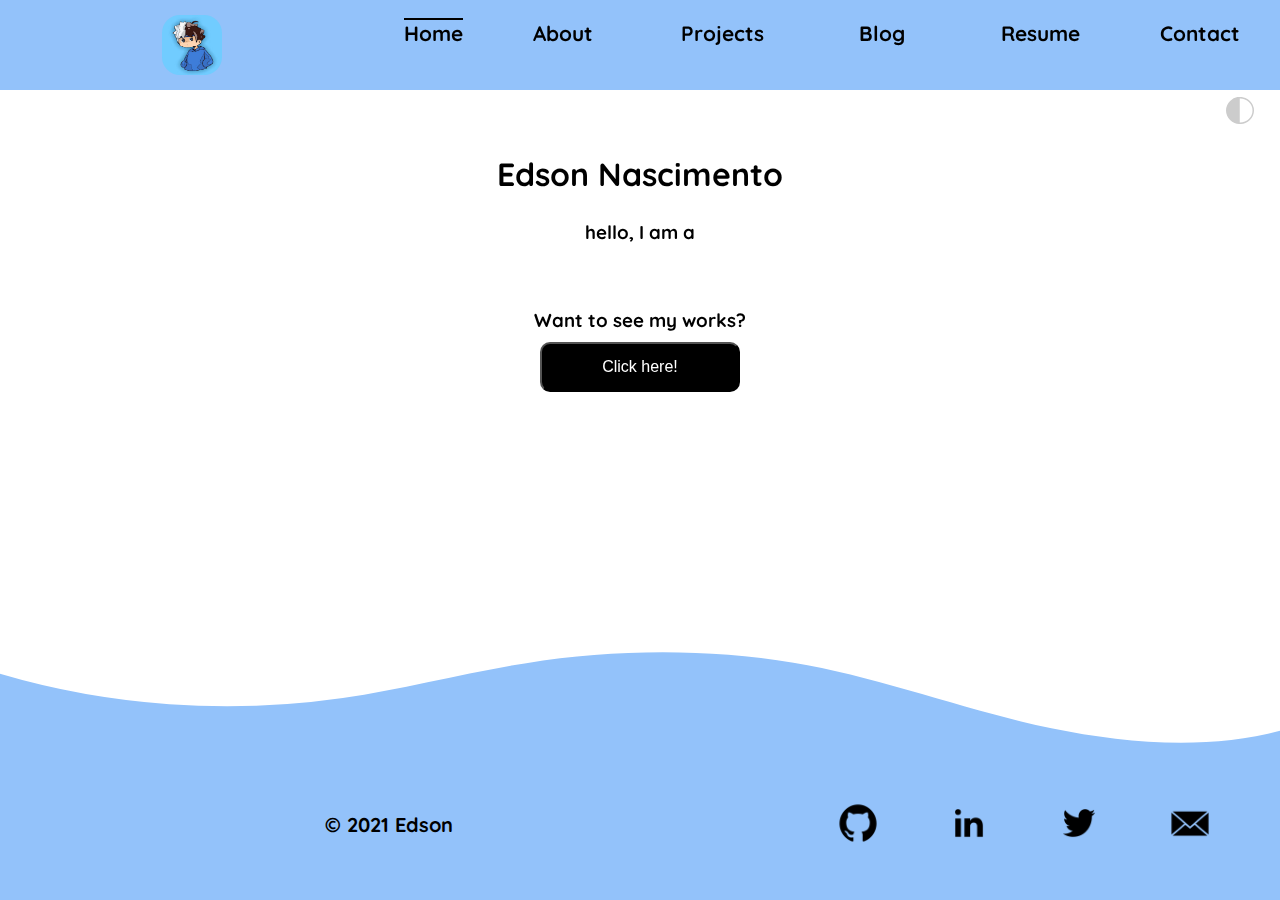
==== index.html @ 2642caf2 "small fix" ====
<!DOCTYPE html>
<html lang="en">
	<head>
		<meta charset="UTF-8" />
		<meta
			http-equiv="X-UA-Compatible"
			content="IE=edge"
		/>
		<meta
			name="viewport"
			content="width=device-width, initial-scale=1.0"
		/>
		<link
			rel="stylesheet"
			type="text/css"
			href="css/main.css"
		/>
		<link
			rel="preconnect"
			href="https://fonts.gstatic.com"
		/>
		<link
			href="https://fonts.googleapis.com/css2?family=Lato:wght@300&family=Quicksand&display=swap"
			rel="stylesheet"
		/>

		<title>Home</title>
	</head>
	<body>
		<!--Navbar / Sidebar -->
		<nav class="menu">
			<img
				src="./assets/cartoon.png"
				alt="profilePicture"
			/>
			<label id="open" for="toggle">&#9776;</label>
			<!--<label id="close" for="toggle">&#10006;</label>-->
			<input type="checkbox" id="toggle" />
			<div class="menu-items">
				<span class="current-page-link"
					><a href="./index.html">Home</a></span
				>
				<a href="./pages/about.html">About</a>
				<a href="./pages/projects.html">Projects</a>
				<a href="./pages/blog.html">Blog</a>
				<a href="./pages/resume.html">Resume</a>
				<a href="./pages/contact.html">Contact</a>
			</div>
		</nav>
		<heading>
			<h1>Edson Nascimento</h1>
			<h3>
				hello, I am a
				<span class="typed"></span>
			</h3>
		</heading>

		<!--Button - Go to projects -->
		<section>
			<h3>Want to see my works?</h3>
			<a href="./pages/projects.html"
				><button>Click here!</button></a
			>
		</section>

		<!--themes Settings / Dark or Light-->
		<div class="themes-container">
			<a href="#"
				><img
					class="themes"
					id="modes"
					src="./assets/modes.svg"
					alt="Theme Modes"
			/></a>
			<a href="#"
				><img
					id="sun"
					src="./assets/sun.svg"
					alt="Sun Mode"
			/></a>

			<a href="#"
				><img
					id="moon"
					src="./assets/moon.svg"
					alt="Moon Mode"
			/></a>
		</div>
		<div>
			<img
				id="waves"
				src="../assets/wavesNegative.svg"
				alt="waves"
				width="100%"
				height="100px"
			/>
		</div>

		<!--Footer-->
		<footer>
			<p class="footer">&copy; 2021 Edson</p>
			<!--Social network icons-->
			<div class="social-network-icons">
				<a href="https://github.com/Kryptic2020"
					><img
						class="social"
						src="./assets/github-icon.png"
						alt="github icon"
				/></a>

				<a
					href="https://www.linkedin.com/in/edson-nascimento-20438247/"
					><img
						class="social"
						src="./assets/linkedin-icon.png"
						alt="linkedin icon"
				/></a>
				<a href="https://twitter.com/kryptic_Edson"
					><img
						class="social"
						src="./assets/twitter-icon.png"
						alt="twitter icon"
				/></a>

				<a href="mailto:thi_suzuki@hotmail.com"
					><img
						class="social"
						src="./assets/email-icon.png"
						alt="email icon"
				/></a>
			</div>
		</footer>
		<script src="./js/typed.min.js"></script>
		<script src="./js/script.js"></script>
	</body>
</html>
---- css/main.css ----
/*navbar container */
nav {
  position: relative;
  width: 100%;
  height: 90px;
  z-index: 10;
  background-color: #93c2fa;
  /*background-image: linear-gradient(
		to bottom,
		#93c2fa,
		#93c2fa,
		#ffffff
	);*/
  display: -webkit-box;
  display: -ms-flexbox;
  display: flex;
  /*Profile picture*/
  /*Sandwich toggle */
}

nav img {
  margin: auto;
  width: 70px;
  height: 60px;
  border-radius: 30%;
  /*	border: 3px solid rgba(0, 0, 0, 0.3);*/
}

nav label {
  -webkit-box-sizing: border-box;
          box-sizing: border-box;
  float: right;
  margin: auto 0;
  width: 50px;
  font-size: 30px;
  line-height: 50px;
}

#toggle {
  display: none;
}

#toggle:checked + .menu-items {
  display: block;
}

#open {
  color: #000000;
}

.menu-items {
  background-image: -webkit-gradient(linear, right bottom, left top, from(#93c2fa), color-stop(#93c2fa), color-stop(#93c2fa), color-stop(#93c2fa), to(#ffffff));
  background-image: linear-gradient(to top left, #93c2fa, #93c2fa, #93c2fa, #93c2fa, #ffffff);
  position: relative;
  padding-top: 50px;
  width: 70%;
  height: 100vh;
  display: -webkit-box;
  display: -ms-flexbox;
  display: flex;
  -webkit-box-orient: vertical;
  -webkit-box-direction: normal;
      -ms-flex-direction: column;
          flex-direction: column;
  font-size: 1.5rem;
  display: none;
}

.menu-items a {
  display: block;
  color: #000000;
  text-align: center;
  padding: 20px;
  width: 100%;
  height: 60px;
  text-decoration: none;
  font-weight: bolder;
}

.menu-items a:hover {
  background-color: burlywood;
  border-radius: 10px;
  color: #000000;
  -webkit-transition: 0.3s;
  transition: 0.3s;
  -webkit-transform: translateY(-12px);
          transform: translateY(-12px);
  -webkit-transition-timing-function: ease-out;
          transition-timing-function: ease-out;
}

@media screen and (max-width: 850px) {
  .menu-items a {
    font-size: 1em;
  }
}

@media screen and (min-width: 768px) {
  nav {
    font-size: 18px;
  }
  nav label {
    display: none;
  }
  nav img {
    width: 60px;
  }
  .current-page-link {
    text-decoration: overline;
  }
  .current-page-link:hover {
    opacity: 0.2;
  }
  .menu-items {
    position: relative;
    display: block;
    background-image: none;
    padding-top: 0px;
    width: 83%;
    height: 100%;
    display: -webkit-box;
    display: -ms-flexbox;
    display: flex;
    -webkit-box-orient: horizontal;
    -webkit-box-direction: normal;
        -ms-flex-direction: row;
            flex-direction: row;
    -webkit-box-pack: space-evenly;
        -ms-flex-pack: space-evenly;
            justify-content: space-evenly;
    font-size: 1.3rem;
  }
  .menu-items a {
    position: relative;
    display: block;
    text-align: center;
    width: 100%;
    height: 100%;
    padding: auto;
    text-decoration: none;
    font-weight: bolder;
  }
  .menu-items a:hover {
    color: #000000;
    -webkit-transition: 0.3s;
    transition: 0.3s;
    -webkit-transform: translateY(12px);
            transform: translateY(12px);
    -webkit-transition-timing-function: ease-out;
            transition-timing-function: ease-out;
  }
}

@media screen and (min-width: 992px) {
  nav {
    font-size: 24px;
  }
  .menu-items {
    width: 70%;
    -webkit-box-pack: justify;
        -ms-flex-pack: justify;
            justify-content: space-between;
  }
}

body {
  background-color: #ffffff;
  font-family: 'Quicksand', sans-serif;
  text-align: center;
}

h1 {
  font-size: 32px;
}

.themes-container {
  position: absolute;
  height: 100px;
  width: 50px;
  right: 15px;
  top: 80px;
  display: -webkit-box;
  display: -ms-flexbox;
  display: flex;
  -webkit-box-orient: vertical;
  -webkit-box-direction: normal;
      -ms-flex-direction: column;
          flex-direction: column;
  -webkit-box-pack: space-evenly;
      -ms-flex-pack: space-evenly;
          justify-content: space-evenly;
}

#modes {
  opacity: 0.2;
}

#modes:hover {
  opacity: 1;
}

#moon {
  display: none;
  opacity: 0.5;
}

#moon:hover {
  opacity: 1;
}

#sun {
  display: none;
  opacity: 0.5;
}

#sun:hover {
  opacity: 1;
}

#waves {
  position: fixed;
  bottom: 149px;
  left: 0;
  z-index: -5;
}

h1 {
  text-align: center;
  position: relative;
  margin-top: 30%;
}

h3 {
  position: relative;
  margin-top: 10%;
}

section {
  position: relative;
  width: 100%;
  margin: 0 auto;
  margin-top: 30%;
  text-align: center;
}

button {
  background-color: #000000;
  height: 50px;
  width: 200px;
  color: #ffffff;
  font-size: 16px;
  border-radius: 10px;
  margin-top: 10px;
}

button:hover {
  background-color: #93c2fa;
  border: 2px solid #93c2fa;
  color: #000000;
}

@media screen and (min-width: 768px) {
  h1 {
    margin-top: 20%;
  }
  section {
    margin-top: 20%;
  }
}

@media screen and (min-width: 900px) {
  h1 {
    margin-top: 5%;
  }
  h3 {
    position: relative;
    margin-top: 2%;
  }
  section {
    margin-top: 5%;
  }
}

.social-network-icons {
  position: absolute;
  bottom: 0;
  right: 0;
  padding: 10px;
  display: -webkit-box;
  display: -ms-flexbox;
  display: flex;
  width: 60%;
  height: 150px;
  font-size: 15px;
  -webkit-box-pack: space-evenly;
      -ms-flex-pack: space-evenly;
          justify-content: space-evenly;
  -webkit-box-align: center;
      -ms-flex-align: center;
          align-items: center;
  background-color: #93c2fa;
  z-index: -5;
}

.social {
  width: 40px;
}

@media screen and (min-width: 767px) {
  .social-network-icons {
    width: 40%;
  }
  .social {
    width: 60px;
  }
}

.footer {
  position: absolute;
  width: 40%;
  text-align: center;
  margin: 0 auto;
  padding-left: 10px;
  vertical-align: middle;
  line-height: 150px;
  bottom: 0px;
  height: 150px;
  background-color: #93c2fa;
  z-index: -5;
  font-weight: bold;
}

@media screen and (min-width: 768px) {
  .footer {
    width: 60%;
    font-size: 20px;
  }
}

* {
  margin: 0;
  padding: 0;
  -webkit-box-sizing: border-box;
          box-sizing: border-box;
}
/*# sourceMappingURL=main.css.map */
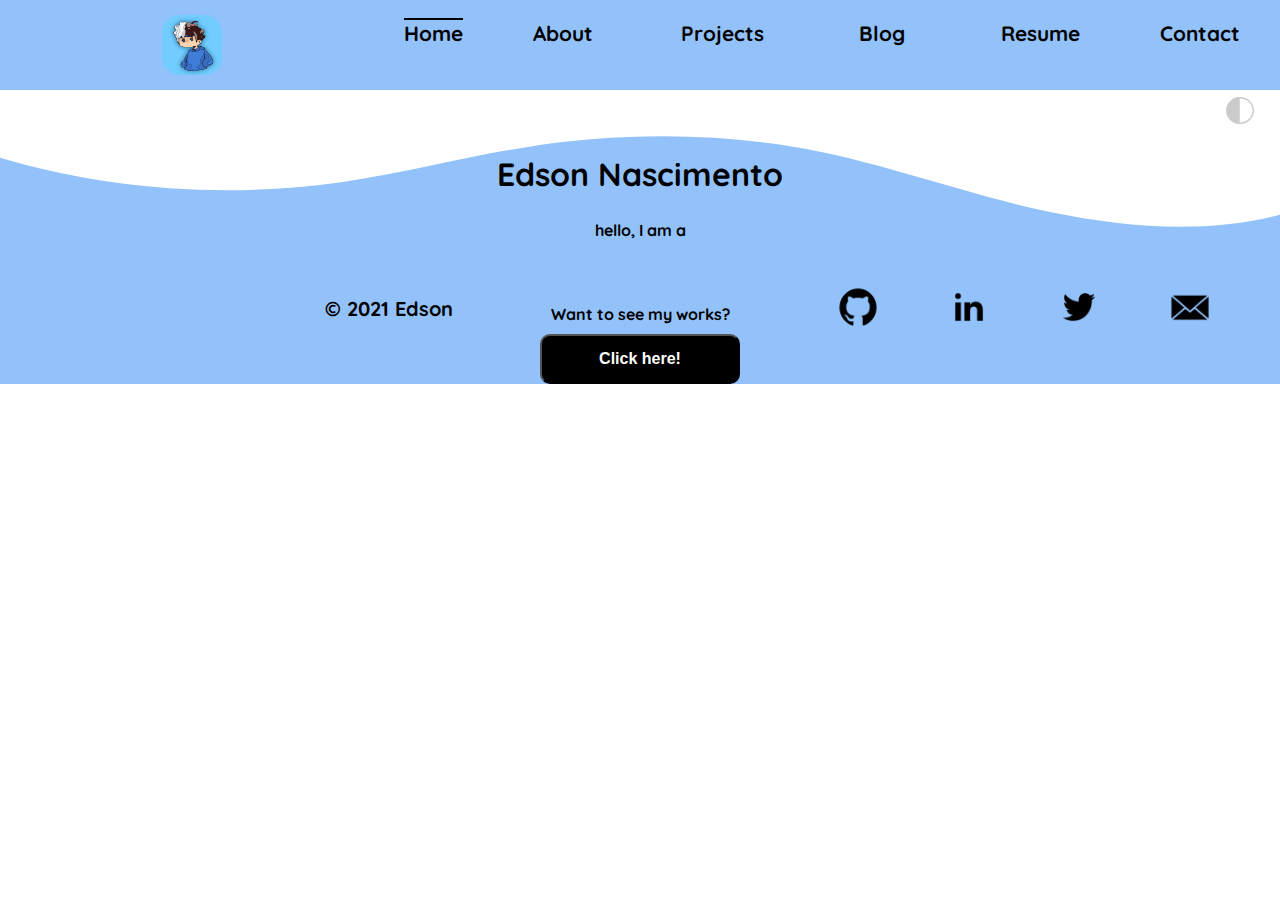
==== commit 4d287e8a: "added about page" ====
--- a/index.html
+++ b/index.html
@@ -48,18 +48,20 @@
 			</div>
 		</nav>
 		<heading>
-			<h1>Edson Nascimento</h1>
-			<h3>
+			<h1 class="h1-home">Edson Nascimento</h1>
+			<h3 class="h3-home">
 				hello, I am a
 				<span class="typed"></span>
 			</h3>
 		</heading>
 
 		<!--Button - Go to projects -->
-		<section>
+		<section class="section-home">
 			<h3>Want to see my works?</h3>
 			<a href="./pages/projects.html"
-				><button>Click here!</button></a
+				><button class="btn-home">
+					<h3>Click here!</h3>
+				</button></a
 			>
 		</section>
 
@@ -86,6 +88,8 @@
 					alt="Moon Mode"
 			/></a>
 		</div>
+
+		<!--Footer-->
 		<div>
 			<img
 				id="waves"
@@ -95,8 +99,6 @@
 				height="100px"
 			/>
 		</div>
-
-		<!--Footer-->
 		<footer>
 			<p class="footer">&copy; 2021 Edson</p>
 			<!--Social network icons-->
--- a/css/main.css
+++ b/css/main.css
@@ -164,13 +164,31 @@
 }
 
 body {
+  position: relative;
   background-color: #ffffff;
   font-family: 'Quicksand', sans-serif;
   text-align: center;
+  height: 100%;
+  min-height: 100%;
 }
 
 h1 {
   font-size: 32px;
+}
+
+h3 {
+  font-size: 16px;
+  font-weight: bold;
+}
+
+button {
+  background-color: #000000;
+  color: #ffffff;
+  border-radius: 10px;
+}
+
+button:hover {
+  background-color: #7a7a7a;
 }
 
 .themes-container {
@@ -218,24 +236,24 @@
 }
 
 #waves {
-  position: fixed;
+  position: absolute;
   bottom: 149px;
   left: 0;
   z-index: -5;
 }
 
-h1 {
+.h1-home {
   text-align: center;
   position: relative;
   margin-top: 30%;
 }
 
-h3 {
+.h3-home {
   position: relative;
   margin-top: 10%;
 }
 
-section {
+.section-home {
   position: relative;
   width: 100%;
   margin: 0 auto;
@@ -243,41 +261,89 @@
   text-align: center;
 }
 
-button {
-  background-color: #000000;
+.btn-home {
   height: 50px;
   width: 200px;
-  color: #ffffff;
-  font-size: 16px;
-  border-radius: 10px;
   margin-top: 10px;
 }
 
-button:hover {
-  background-color: #93c2fa;
-  border: 2px solid #93c2fa;
-  color: #000000;
-}
-
 @media screen and (min-width: 768px) {
-  h1 {
+  .h1-home {
     margin-top: 20%;
   }
-  section {
+  .section-home {
     margin-top: 20%;
   }
 }
 
 @media screen and (min-width: 900px) {
-  h1 {
+  .h1-home {
     margin-top: 5%;
   }
-  h3 {
+  .h3-home {
     position: relative;
     margin-top: 2%;
   }
-  section {
+  .section-home {
     margin-top: 5%;
+  }
+}
+
+.page-hight {
+  height: 100%;
+  min-height: 1180px;
+}
+
+.btn-about {
+  position: relative;
+  width: 200px;
+  height: 50px;
+  margin-top: 10%;
+}
+
+.h1-about {
+  margin-top: 10%;
+}
+
+.p-about {
+  margin: 0 15px;
+  padding-top: 20px;
+  line-height: 25px;
+  text-align: left;
+}
+
+@media screen and (min-width: 768px) {
+  .page-hight {
+    min-height: 1024px;
+  }
+  .btn-about {
+    position: relative;
+    width: 200px;
+    height: 50px;
+    margin-top: 10%;
+  }
+  .p-about {
+    margin: 0 50px;
+  }
+}
+
+@media screen and (min-width: 992px) {
+  .page-hight {
+    min-height: 900px;
+  }
+  .h1-about {
+    margin: 5% 0;
+  }
+  .btn-about {
+    position: relative;
+    width: 200px;
+    height: 50px;
+    margin-top: 3%;
+  }
+  .p-about {
+    margin: 0 150px;
+    padding-top: 15px;
+    line-height: 20px;
   }
 }
 
@@ -343,4 +409,9 @@
   -webkit-box-sizing: border-box;
           box-sizing: border-box;
 }
+
+a {
+  text-decoration: none;
+  color: #ffffff;
+}
 /*# sourceMappingURL=main.css.map */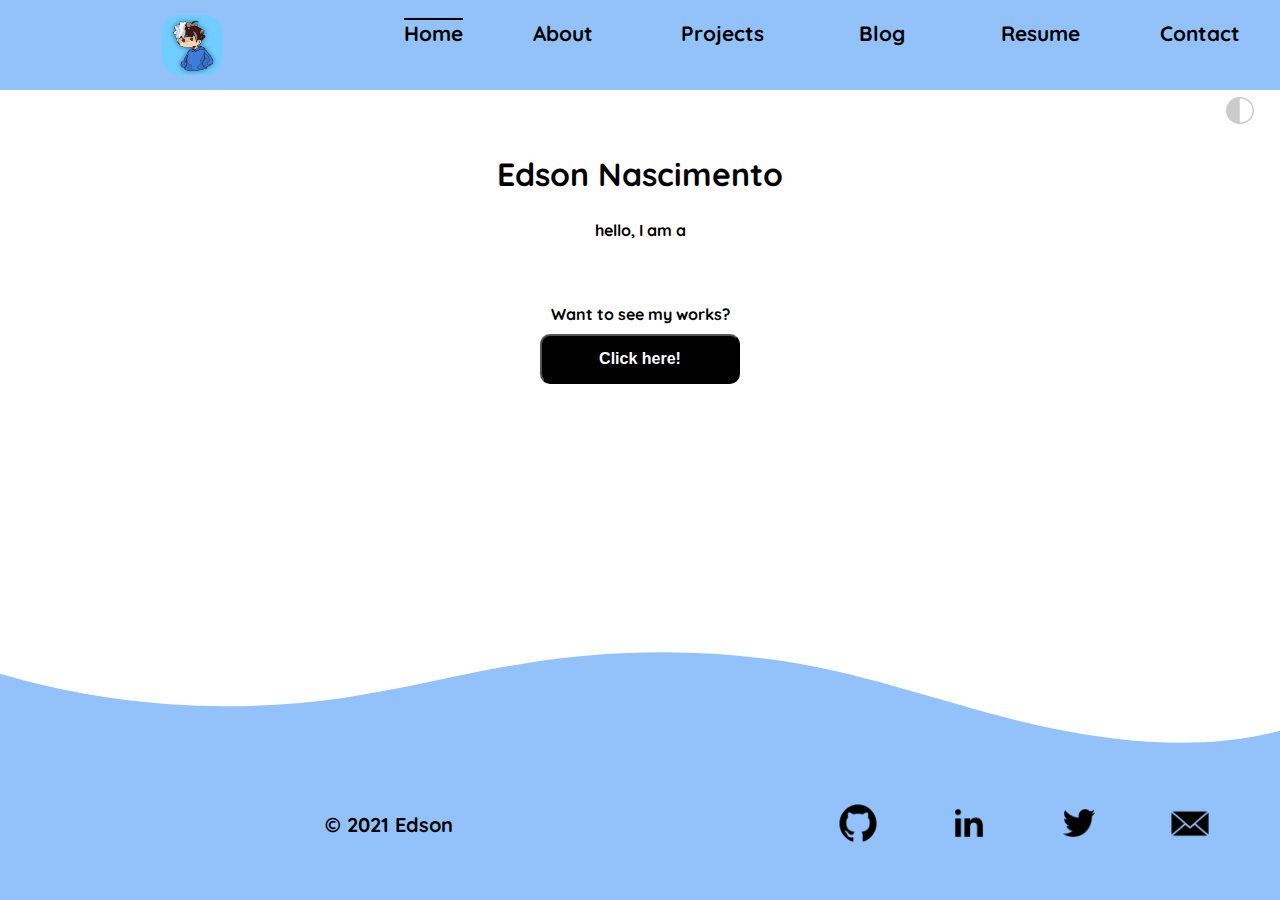
==== commit deef2129: "small fix" ====
--- a/index.html
+++ b/index.html
@@ -26,7 +26,7 @@
 
 		<title>Home</title>
 	</head>
-	<body>
+	<body class="about-page-hight">
 		<!--Navbar / Sidebar -->
 		<nav class="menu">
 			<img
--- a/css/main.css
+++ b/css/main.css
@@ -268,6 +268,9 @@
 }
 
 @media screen and (min-width: 768px) {
+  .home-page-hight {
+    min-height: 1024px;
+  }
   .h1-home {
     margin-top: 20%;
   }
@@ -276,7 +279,10 @@
   }
 }
 
-@media screen and (min-width: 900px) {
+@media screen and (min-width: 992px) {
+  .home-page-hight {
+    min-height: 638px;
+  }
   .h1-home {
     margin-top: 5%;
   }
@@ -289,8 +295,7 @@
   }
 }
 
-.page-hight {
-  height: 100%;
+.about-page-hight {
   min-height: 1180px;
 }
 
@@ -313,7 +318,7 @@
 }
 
 @media screen and (min-width: 768px) {
-  .page-hight {
+  .about-page-hight {
     min-height: 1024px;
   }
   .btn-about {
@@ -328,7 +333,7 @@
 }
 
 @media screen and (min-width: 992px) {
-  .page-hight {
+  .about-page-hight {
     min-height: 900px;
   }
   .h1-about {
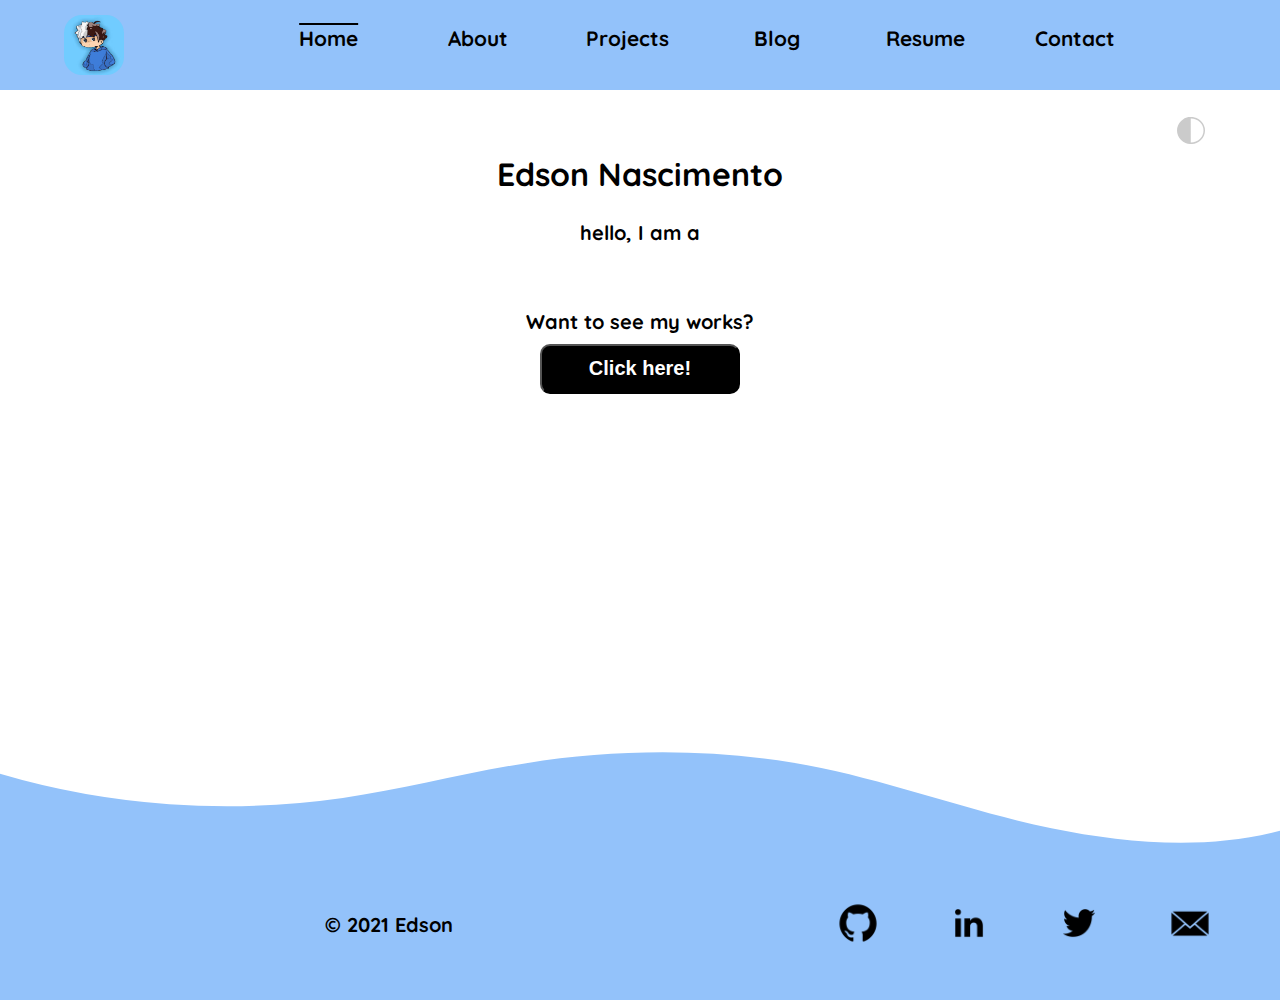
==== commit d7fe4134: "navbar small issue fixed" ====
--- a/index.html
+++ b/index.html
@@ -27,26 +27,42 @@
 		<title>Home</title>
 	</head>
 	<body class="about-page-hight">
-		<!--Navbar / Sidebar -->
-		<nav class="menu">
-			<img
-				src="./assets/cartoon.png"
-				alt="profilePicture"
-			/>
-			<label id="open" for="toggle">&#9776;</label>
-			<!--<label id="close" for="toggle">&#10006;</label>-->
-			<input type="checkbox" id="toggle" />
-			<div class="menu-items">
-				<span class="current-page-link"
-					><a href="./index.html">Home</a></span
+		<header>
+			<!--Navigation menu -->
+			<nav class="menu">
+				<img
+					src="./assets/cartoon.png"
+					alt="profilePicture"
+				/>
+				<label id="open" for="toggle"
+					>&#9776;</label
 				>
-				<a href="./pages/about.html">About</a>
-				<a href="./pages/projects.html">Projects</a>
-				<a href="./pages/blog.html">Blog</a>
-				<a href="./pages/resume.html">Resume</a>
-				<a href="./pages/contact.html">Contact</a>
-			</div>
-		</nav>
+				<input type="checkbox" id="toggle" />
+				<!--<label
+					class="close toggle"
+					for="toggle-close"
+					>&#10006;</label
+				>
+				<input type="checkbox" id="toggle-close" />-->
+
+				<div class="menu-items">
+					<a href="./index.html"
+						><span class="current-page-link"
+							>Home</span
+						></a
+					>
+					<a href="./pages/about.html">About</a>
+					<a href="./pages/projects.html"
+						>Projects</a
+					>
+					<a href="./pages/blog.html">Blog</a>
+					<a href="./pages/resume.html">Resume</a>
+					<a href="./pages/contact.html"
+						>Contact</a
+					>
+				</div>
+			</nav>
+		</header>
 		<heading>
 			<h1 class="h1-home">Edson Nascimento</h1>
 			<h3 class="h3-home">
@@ -55,7 +71,7 @@
 			</h3>
 		</heading>
 
-		<!--Button - Go to projects -->
+		<!--Page Content: Link to Projects -->
 		<section class="section-home">
 			<h3>Want to see my works?</h3>
 			<a href="./pages/projects.html"
@@ -101,7 +117,7 @@
 		</div>
 		<footer>
 			<p class="footer">&copy; 2021 Edson</p>
-			<!--Social network icons-->
+			<!--Social network icons link-->
 			<div class="social-network-icons">
 				<a href="https://github.com/Kryptic2020"
 					><img
--- a/css/main.css
+++ b/css/main.css
@@ -1,6 +1,11 @@
-/*navbar container */
 nav {
   position: relative;
+  display: -webkit-box;
+  display: -ms-flexbox;
+  display: flex;
+  -webkit-box-pack: justify;
+      -ms-flex-pack: justify;
+          justify-content: space-between;
   width: 100%;
   height: 90px;
   z-index: 10;
@@ -11,41 +16,38 @@
 		#93c2fa,
 		#ffffff
 	);*/
-  display: -webkit-box;
-  display: -ms-flexbox;
   display: flex;
   /*Profile picture*/
-  /*Sandwich toggle */
 }
 
 nav img {
-  margin: auto;
+  margin: auto 0;
+  margin-left: 5%;
   width: 70px;
   height: 60px;
   border-radius: 30%;
   /*	border: 3px solid rgba(0, 0, 0, 0.3);*/
 }
 
-nav label {
+nav #open {
   -webkit-box-sizing: border-box;
           box-sizing: border-box;
-  float: right;
+  color: #000000;
+  padding-left: 10px;
   margin: auto 0;
-  width: 50px;
-  font-size: 30px;
+  margin-right: 7%;
+  text-align: right;
+  font-size: 40px;
   line-height: 50px;
 }
 
 #toggle {
   display: none;
-}
-
-#toggle:checked + .menu-items {
-  display: block;
-}
-
-#open {
-  color: #000000;
+  width: 10px;
+}
+
+#toggle:checked ~ .menu-items {
+  display: block;
 }
 
 .menu-items {
@@ -74,19 +76,20 @@
   width: 100%;
   height: 60px;
   text-decoration: none;
+  -webkit-transition: 0.5s ease-in-out;
+  transition: 0.5s ease-in-out;
   font-weight: bolder;
 }
 
 .menu-items a:hover {
-  background-color: burlywood;
+  background-color: #000000;
+  width: 80%;
+  margin: 0 auto;
+  padding-top: 15px;
   border-radius: 10px;
-  color: #000000;
-  -webkit-transition: 0.3s;
-  transition: 0.3s;
+  color: #ffffff;
   -webkit-transform: translateY(-12px);
           transform: translateY(-12px);
-  -webkit-transition-timing-function: ease-out;
-          transition-timing-function: ease-out;
 }
 
 @media screen and (max-width: 850px) {
@@ -109,39 +112,42 @@
     text-decoration: overline;
   }
   .current-page-link:hover {
-    opacity: 0.2;
+    display: none;
   }
   .menu-items {
     position: relative;
-    display: block;
     background-image: none;
-    padding-top: 0px;
-    width: 83%;
-    height: 100%;
+    height: 90px;
+    width: 75%;
     display: -webkit-box;
     display: -ms-flexbox;
     display: flex;
+    -webkit-box-pack: justify;
+        -ms-flex-pack: justify;
+            justify-content: space-between;
+    -webkit-box-align: center;
+        -ms-flex-align: center;
+            align-items: center;
+    margin: 0 auto;
     -webkit-box-orient: horizontal;
     -webkit-box-direction: normal;
         -ms-flex-direction: row;
             flex-direction: row;
-    -webkit-box-pack: space-evenly;
-        -ms-flex-pack: space-evenly;
-            justify-content: space-evenly;
     font-size: 1.3rem;
   }
   .menu-items a {
-    position: relative;
     display: block;
+    padding: 0;
+    margin: 0;
+    height: 90px;
     text-align: center;
-    width: 100%;
-    height: 100%;
-    padding: auto;
     text-decoration: none;
     font-weight: bolder;
   }
   .menu-items a:hover {
-    color: #000000;
+    padding-top: 30px;
+    color: #ffffff;
+    background-color: #000000;
     -webkit-transition: 0.3s;
     transition: 0.3s;
     -webkit-transform: translateY(12px);
@@ -176,6 +182,11 @@
   font-size: 32px;
 }
 
+h2 {
+  font-size: 24px;
+  font-weight: bold;
+}
+
 h3 {
   font-size: 16px;
   font-weight: bold;
@@ -189,14 +200,19 @@
 
 button:hover {
   background-color: #7a7a7a;
+  -webkit-transition: 0.5s ease-in-out;
+  transition: 0.5s ease-in-out;
+  -webkit-transform: scale(1.1);
+          transform: scale(1.1);
+  opacity: 0.8;
 }
 
 .themes-container {
   position: absolute;
   height: 100px;
   width: 50px;
-  right: 15px;
-  top: 80px;
+  right: 5%;
+  top: 100px;
   display: -webkit-box;
   display: -ms-flexbox;
   display: flex;
@@ -242,6 +258,21 @@
   z-index: -5;
 }
 
+@media screen and (min-width: 768px) {
+  h1 {
+    font-size: 32px;
+    font-weight: bold;
+  }
+  h2 {
+    font-size: 28px;
+    font-weight: bold;
+  }
+  h3 {
+    font-size: 20px;
+    font-weight: bold;
+  }
+}
+
 .h1-home {
   text-align: center;
   position: relative;
@@ -299,11 +330,12 @@
   min-height: 1180px;
 }
 
+/* Styling about section */
 .btn-about {
   position: relative;
   width: 200px;
   height: 50px;
-  margin-top: 10%;
+  margin-top: 5%;
 }
 
 .h1-about {
@@ -319,25 +351,21 @@
 
 @media screen and (min-width: 768px) {
   .about-page-hight {
-    min-height: 1024px;
-  }
-  .btn-about {
-    position: relative;
-    width: 200px;
-    height: 50px;
-    margin-top: 10%;
+    min-height: 1200px;
   }
   .p-about {
     margin: 0 50px;
+    font-size: 20px;
+    line-height: 35px;
   }
 }
 
 @media screen and (min-width: 992px) {
   .about-page-hight {
-    min-height: 900px;
+    min-height: 1000px;
   }
   .h1-about {
-    margin: 5% 0;
+    margin: 3% 0;
   }
   .btn-about {
     position: relative;
@@ -347,8 +375,867 @@
   }
   .p-about {
     margin: 0 150px;
-    padding-top: 15px;
+    line-height: 30px;
+    margin-top: 0;
+  }
+}
+
+.h1-projects {
+  margin: 10% 0;
+}
+
+.project-page-hight {
+  height: 2600px;
+}
+
+.project-box {
+  width: 90%;
+  margin: 20px auto;
+  padding: 5%;
+  background-image: -webkit-gradient(linear, right bottom, left top, from(#93c2fa), color-stop(#93c2fa), to(#ffffff));
+  background-image: linear-gradient(to top left, #93c2fa, #93c2fa, #ffffff);
+  border-radius: 10px;
+}
+
+.project-text {
+  width: 100%;
+  text-align: left;
+  line-height: 25px;
+  padding: 15px 0;
+}
+
+.project-img {
+  width: 100%;
+}
+
+.project-btn {
+  width: 60%;
+  height: 40px;
+  margin: 5% auto;
+}
+
+@media screen and (min-width: 768px) {
+  .h1-projects {
+    margin: 5% 0;
+  }
+  .project-page-hight {
+    height: 3600px;
+  }
+  .project-box {
+    margin: 30px auto;
+  }
+  .project-text {
+    text-align: left;
+    line-height: 35px;
+    font-size: 24px;
+    padding: 30px 0;
+  }
+  .project-btn {
+    width: 60%;
+    height: 40px;
+    margin: 5% auto;
+  }
+}
+
+@media screen and (min-width: 992px) {
+  .h1-projects {
+    margin: 3% 0;
+  }
+  .project-page-hight {
+    height: 2700px;
+  }
+  .project-box {
+    display: -webkit-box;
+    display: -ms-flexbox;
+    display: flex;
+  }
+  .project-text {
+    text-align: left;
+    line-height: 35px;
+    font-size: 24px;
+    padding: 30px 0;
+  }
+  .project-img {
+    padding-top: 15%;
+    padding-left: 20px;
+  }
+  .project-col-6 {
+    width: 50%;
+  }
+}
+
+.blog-page-hight {
+  min-height: 2700px;
+}
+
+.h1-blog {
+  margin: 10% 0;
+}
+
+.h2-blog {
+  color: #000000;
+  margin: 0 auto;
+  width: 90%;
+}
+
+.blog-box {
+  background-image: -webkit-gradient(linear, right bottom, left top, from(#93c2fa), color-stop(#93c2fa), to(#ffffff));
+  background-image: linear-gradient(to top left, #93c2fa, #93c2fa, #ffffff);
+  width: 90%;
+  border-radius: 10px;
+  margin: 20px auto;
+}
+
+.blog-box:hover {
+  -webkit-transition: 0.5s ease-in-out;
+  transition: 0.5s ease-in-out;
+  -webkit-transform: scale(0.9);
+          transform: scale(0.9);
+  opacity: 0.8;
+}
+
+.blog-img {
+  padding: 15px 5%;
+  width: 100%;
+}
+
+.blog-topic {
+  display: inline-block;
+  background-color: #000000;
+  border-radius: 10px;
+  color: #ffffff;
+  width: 80px;
+  height: 20px;
+  line-height: 20px;
+  font-size: 12px;
+  text-align: center;
+  margin-left: 40%;
+  margin-top: 15px;
+}
+
+.blog-date {
+  height: 20px;
+  line-height: 20px;
+  font-size: 12px;
+  text-align: right;
+  padding-right: 15px;
+}
+
+.blog-text {
+  padding: 15px 5%;
+  text-align: left;
+}
+
+@media screen and (min-width: 768px) {
+  .blog-page-hight {
+    min-height: 2100px;
+  }
+  .h1-blog {
+    margin: 10% 0 5% 0;
+  }
+  .row {
+    display: -webkit-box;
+    display: -ms-flexbox;
+    display: flex;
+    -webkit-box-pack: space-evenly;
+        -ms-flex-pack: space-evenly;
+            justify-content: space-evenly;
+    -ms-flex-wrap: wrap;
+        flex-wrap: wrap;
+  }
+  .col-s-6 {
+    width: 300px;
+  }
+  .h2-blog {
+    color: #000000;
+  }
+  .blog-box {
+    margin: 20px;
+  }
+  .blog-img {
+    padding: 15px;
+    width: 100%;
+  }
+  .blog-topic {
+    display: inline-block;
+    background-color: #000000;
+    border-radius: 10px;
+    color: #ffffff;
+    width: 80px;
+    height: 20px;
     line-height: 20px;
+    font-size: 12px;
+    text-align: center;
+    margin-left: 0px;
+    margin-top: 15px;
+  }
+  .blog-date {
+    color: #000000;
+    height: 20px;
+    line-height: 20px;
+    font-size: 12px;
+    text-align: right;
+    padding-right: 15px;
+  }
+  .blog-text {
+    padding: 15px;
+    text-align: left;
+  }
+}
+
+@media screen and (min-width: 992px) {
+  .blog-page-hight {
+    min-height: 1470px;
+  }
+  .h1-blog {
+    margin: 3% 0;
+  }
+  .col-4 {
+    width: 280px;
+  }
+}
+
+.blogposts-page-hight {
+  min-height: 3300px;
+}
+
+.blogposts-text {
+  line-height: 30px;
+  padding: 20px 15px;
+  text-align: left;
+}
+
+.h2-blogposts {
+  padding: 5px 15px;
+}
+
+.blogposts-img {
+  width: 90%;
+  margin: 20px auto;
+}
+
+.nav-blogposts {
+  display: -webkit-box;
+  display: -ms-flexbox;
+  display: flex;
+  width: 90%;
+  -webkit-box-pack: space-evenly;
+      -ms-flex-pack: space-evenly;
+          justify-content: space-evenly;
+  background-color: #ffffff;
+  height: 50px;
+  text-align: center;
+  margin: 0 auto;
+}
+
+.btn-blogposts {
+  width: 200px;
+  height: 50px;
+}
+
+.arrow {
+  width: 50px;
+  height: 50px;
+}
+
+@media screen and (min-width: 768px) {
+  .blogposts-page-hight {
+    min-height: 3150px;
+  }
+  .h2-blogposts {
+    padding: 5px 5%;
+  }
+  .blogposts-img {
+    width: 90%;
+    margin: 30px auto;
+  }
+  .nav-blogposts {
+    width: 90%;
+    margin: 15px auto;
+  }
+  .col-12 {
+    width: 90%;
+  }
+  .blogposts-text {
+    font-size: 24px;
+    line-height: 35px;
+    padding: 5%;
+    text-align: left;
+  }
+}
+
+@media screen and (min-width: 992px) {
+  .blogposts-page-hight {
+    min-height: 2850px;
+  }
+  .blogposts-img {
+    width: 80%;
+    margin: 5% auto;
+  }
+  .nav-blogposts {
+    width: 30%;
+    margin: 5% auto;
+  }
+  .col-12 {
+    width: 80%;
+  }
+  .blogposts-text {
+    line-height: 35px;
+  }
+}
+
+.h1-resume {
+  margin: 10% 0;
+}
+
+.resume-text {
+  font-size: 16px;
+  line-height: 25px;
+  padding: 5%;
+  text-align: left;
+}
+
+.resume-btn {
+  width: 200px;
+  height: 40px;
+}
+
+.resume-page-hight {
+  height: 2330px;
+}
+
+.skills-box {
+  background-color: #d9d9d9;
+  width: 90%;
+  margin: 10% auto;
+  border-radius: 10px;
+  height: 1380px;
+}
+
+.h1-skills {
+  padding: 10% 0;
+}
+
+.row {
+  display: -webkit-box;
+  display: -ms-flexbox;
+  display: flex;
+  -ms-flex-wrap: wrap;
+      flex-wrap: wrap;
+}
+
+.col-6 {
+  width: 50%;
+  padding-top: 30px;
+}
+
+.skills-img {
+  width: 60px;
+  height: 60px;
+  margin: auto auto;
+}
+
+.skills-img-box {
+  position: relative;
+  display: -webkit-box;
+  display: -ms-flexbox;
+  display: flex;
+  margin: 0 auto;
+  width: 100px;
+  height: 100px;
+  background-color: #ffffff;
+  border-radius: 50%;
+  -webkit-transition: -webkit-transform 0.7s ease-in-out;
+  transition: -webkit-transform 0.7s ease-in-out;
+  transition: transform 0.7s ease-in-out;
+  transition: transform 0.7s ease-in-out, -webkit-transform 0.7s ease-in-out;
+}
+
+.skills-img-box:hover {
+  -webkit-transition: 0.5s ease-in-out;
+  transition: 0.5s ease-in-out;
+  -webkit-transform: scale(1.2, 1);
+          transform: scale(1.2, 1);
+  opacity: 0.8;
+}
+
+.skills-btn {
+  width: 120px;
+  height: 30px;
+  display: none;
+}
+
+#html5:hover .skills-img {
+  -webkit-transform: rotateY(360deg);
+          transform: rotateY(360deg);
+  -webkit-animation: rotation 1.5s infinite linear;
+          animation: rotation 1.5s infinite linear;
+}
+
+#html5:hover .skills-btn {
+  display: block;
+  margin: auto;
+  z-index: 5;
+}
+
+#css3:hover .skills-img {
+  -webkit-transform: rotateY(360deg);
+          transform: rotateY(360deg);
+  -webkit-animation: rotation 1.5s infinite linear;
+          animation: rotation 1.5s infinite linear;
+}
+
+#css3:hover .skills-btn {
+  display: block;
+  margin: auto;
+}
+
+#js:hover .skills-img {
+  -webkit-transform: rotateY(360deg);
+          transform: rotateY(360deg);
+  -webkit-animation: rotation 1.5s infinite linear;
+          animation: rotation 1.5s infinite linear;
+}
+
+#js:hover .skills-btn {
+  -webkit-transition: 2s;
+  transition: 2s;
+  display: block;
+  margin: auto;
+}
+
+#react:hover .skills-img {
+  -webkit-animation: rotationX 3.5s infinite linear;
+          animation: rotationX 3.5s infinite linear;
+}
+
+#react:hover .skills-btn {
+  -webkit-transition: 2s;
+  transition: 2s;
+  display: block;
+  margin: auto;
+}
+
+#nodejs:hover .skills-img {
+  -webkit-transform: rotateY(360deg);
+          transform: rotateY(360deg);
+  -webkit-animation: rotation 1.5s infinite linear;
+          animation: rotation 1.5s infinite linear;
+}
+
+#nodejs:hover .skills-btn {
+  -webkit-transition: 2s;
+  transition: 2s;
+  display: block;
+  margin: auto;
+}
+
+#php:hover .skills-img {
+  -webkit-transform: rotateY(360deg);
+          transform: rotateY(360deg);
+  -webkit-animation: rotation 1.5s infinite linear;
+          animation: rotation 1.5s infinite linear;
+}
+
+#php:hover .skills-btn {
+  -webkit-transition: 2s;
+  transition: 2s;
+  display: block;
+  margin: auto;
+}
+
+#mongodb:hover .skills-img {
+  -webkit-transform: rotateY(360deg);
+          transform: rotateY(360deg);
+  -webkit-animation: rotation 1.5s infinite linear;
+          animation: rotation 1.5s infinite linear;
+}
+
+#mongodb:hover .skills-btn {
+  -webkit-transition: 2s;
+  transition: 2s;
+  display: block;
+  margin: auto;
+}
+
+#mysql:hover .skills-img {
+  -webkit-transform: rotateY(360deg);
+          transform: rotateY(360deg);
+  -webkit-animation: rotation 1.5s infinite linear;
+          animation: rotation 1.5s infinite linear;
+}
+
+#mysql:hover .skills-btn {
+  -webkit-transition: 2s;
+  transition: 2s;
+  display: block;
+  margin: auto;
+}
+
+#sass:hover .skills-img {
+  -webkit-transform: rotateY(360deg);
+          transform: rotateY(360deg);
+  -webkit-animation: rotation 1.5s infinite linear;
+          animation: rotation 1.5s infinite linear;
+}
+
+#sass:hover .skills-btn {
+  -webkit-transition: 2s;
+  transition: 2s;
+  display: block;
+  margin: auto;
+}
+
+#bootstrap:hover .skills-img {
+  -webkit-transform: rotateY(360deg);
+          transform: rotateY(360deg);
+  -webkit-animation: rotation 1.5s infinite linear;
+          animation: rotation 1.5s infinite linear;
+}
+
+#bootstrap:hover .skills-btn {
+  -webkit-transition: 2s;
+  transition: 2s;
+  display: block;
+  margin: auto;
+}
+
+#materialui:hover .skills-img {
+  -webkit-transform: rotateY(360deg);
+          transform: rotateY(360deg);
+  -webkit-animation: rotation 1.5s infinite linear;
+          animation: rotation 1.5s infinite linear;
+}
+
+#materialui:hover .skills-btn {
+  -webkit-transition: 2s;
+  transition: 2s;
+  display: block;
+  margin: auto;
+}
+
+#materialize:hover .skills-img {
+  -webkit-transform: rotateY(360deg);
+          transform: rotateY(360deg);
+  -webkit-animation: rotation 1.5s infinite linear;
+          animation: rotation 1.5s infinite linear;
+}
+
+#materialize:hover .skills-btn {
+  -webkit-transition: 2s;
+  transition: 2s;
+  display: block;
+  margin: auto;
+}
+
+#firebase:hover .skills-img {
+  -webkit-transform: rotateY(360deg);
+          transform: rotateY(360deg);
+  -webkit-animation: rotation 1.5s infinite linear;
+          animation: rotation 1.5s infinite linear;
+}
+
+#firebase:hover .skills-btn {
+  -webkit-transition: 2s;
+  transition: 2s;
+  display: block;
+  margin: auto;
+}
+
+#adobe:hover .skills-img {
+  -webkit-transform: rotateY(360deg);
+          transform: rotateY(360deg);
+  -webkit-animation: rotation 1.5s infinite linear;
+          animation: rotation 1.5s infinite linear;
+}
+
+#adobe:hover .skills-btn {
+  -webkit-transition: 2s;
+  transition: 2s;
+  display: block;
+  margin: auto;
+}
+
+#vscode:hover .skills-img {
+  -webkit-transform: rotateY(360deg);
+          transform: rotateY(360deg);
+  -webkit-animation: rotation 1.5s infinite linear;
+          animation: rotation 1.5s infinite linear;
+}
+
+#vscode:hover .skills-btn {
+  -webkit-transition: 2s;
+  transition: 2s;
+  display: block;
+  margin: auto;
+}
+
+#git:hover .skills-img {
+  -webkit-transform: rotateY(360deg);
+          transform: rotateY(360deg);
+  -webkit-animation: rotation 1.5s infinite linear;
+          animation: rotation 1.5s infinite linear;
+}
+
+#git:hover .skills-btn {
+  -webkit-transition: 2s;
+  transition: 2s;
+  display: block;
+  margin: auto;
+}
+
+#trello:hover .skills-img {
+  -webkit-transform: rotateY(360deg);
+          transform: rotateY(360deg);
+  -webkit-animation: rotation 1.5s infinite linear;
+          animation: rotation 1.5s infinite linear;
+}
+
+#trello:hover .skills-btn {
+  -webkit-transition: 2s;
+  transition: 2s;
+  display: block;
+  margin: auto;
+}
+
+#slack:hover .skills-img {
+  -webkit-transform: rotateY(360deg);
+          transform: rotateY(360deg);
+  -webkit-animation: rotation 1.5s infinite linear;
+          animation: rotation 1.5s infinite linear;
+}
+
+#slack:hover .skills-btn {
+  -webkit-transition: 2s;
+  transition: 2s;
+  display: block;
+  margin: auto;
+}
+
+@-webkit-keyframes rotation {
+  0% {
+    /*transform: rotateY(0deg);*/
+  }
+  20% {
+    -webkit-transform: rotateY(360deg);
+            transform: rotateY(360deg);
+  }
+  60% {
+    -webkit-transform: rotateY(0deg);
+            transform: rotateY(0deg);
+  }
+  70% {
+    -webkit-transform: rotateY(359deg);
+            transform: rotateY(359deg);
+  }
+  100% {
+    -webkit-transform: rotateY(0deg);
+            transform: rotateY(0deg);
+  }
+}
+
+@keyframes rotation {
+  0% {
+    /*transform: rotateY(0deg);*/
+  }
+  20% {
+    -webkit-transform: rotateY(360deg);
+            transform: rotateY(360deg);
+  }
+  60% {
+    -webkit-transform: rotateY(0deg);
+            transform: rotateY(0deg);
+  }
+  70% {
+    -webkit-transform: rotateY(359deg);
+            transform: rotateY(359deg);
+  }
+  100% {
+    -webkit-transform: rotateY(0deg);
+            transform: rotateY(0deg);
+  }
+}
+
+@-webkit-keyframes rotationX {
+  0% {
+    /*transform: rotateY(0deg);*/
+  }
+  20% {
+    -webkit-transform: rotate(360deg);
+            transform: rotate(360deg);
+  }
+  60% {
+    -webkit-transform: rotate(0deg);
+            transform: rotate(0deg);
+  }
+  70% {
+    -webkit-transform: rotate(359deg);
+            transform: rotate(359deg);
+  }
+  100% {
+    -webkit-transform: rotate(0deg);
+            transform: rotate(0deg);
+  }
+}
+
+@keyframes rotationX {
+  0% {
+    /*transform: rotateY(0deg);*/
+  }
+  20% {
+    -webkit-transform: rotate(360deg);
+            transform: rotate(360deg);
+  }
+  60% {
+    -webkit-transform: rotate(0deg);
+            transform: rotate(0deg);
+  }
+  70% {
+    -webkit-transform: rotate(359deg);
+            transform: rotate(359deg);
+  }
+  100% {
+    -webkit-transform: rotate(0deg);
+            transform: rotate(0deg);
+  }
+}
+
+@media screen and (min-width: 600px) {
+  .h1-skills {
+    padding: 5% 0;
+  }
+  .col-6 {
+    width: 33.33%;
+  }
+  .resume-page-hight {
+    height: 1930px;
+  }
+  .skills-box {
+    height: 950px;
+  }
+}
+
+@media screen and (min-width: 768px) {
+  .resume-page-hight {
+    height: 1750px;
+  }
+  .h1-resume {
+    margin: 5% 0;
+  }
+  .resume-text {
+    font-size: 20px;
+    line-height: 30px;
+    padding: 0% 5% 5% 5%;
+    text-align: left;
+  }
+  .resume-btn {
+    height: 40px;
+  }
+  .h1-skills {
+    padding: 3% 0;
+  }
+  .col-6 {
+    width: 25%;
+  }
+  .skills-box {
+    height: 800px;
+    width: 80%;
+  }
+}
+
+@media screen and (min-width: 992px) {
+  .resume-page-hight {
+    height: 1620px;
+  }
+  .h1-resume {
+    margin: 3% 0;
+  }
+  .resume-text {
+    font-size: 20px;
+    line-height: 30px;
+    padding: 0% 10% 2% 10%;
+    text-align: left;
+  }
+  .skills-box {
+    height: 720px;
+    width: 80%;
+    margin: 5% auto;
+  }
+  .col-6 {
+    width: 20%;
+  }
+}
+
+.h1-contact {
+  margin: 10% 0;
+}
+
+.contact-page-hight {
+  min-height: 100vh;
+}
+
+.contact-container {
+  display: -webkit-box;
+  display: -ms-flexbox;
+  display: flex;
+  -webkit-box-orient: vertical;
+  -webkit-box-direction: normal;
+      -ms-flex-direction: column;
+          flex-direction: column;
+  width: 60%;
+  margin: 0 auto;
+}
+
+.contact-label {
+  text-align: left;
+  padding-top: 20px;
+  font-weight: bold;
+}
+
+textarea {
+  padding: 10px;
+}
+
+section input {
+  height: 40px;
+  width: 100%;
+  padding: 0 10px;
+}
+
+.contact-button {
+  width: 200px;
+  height: 50px;
+  margin: 40px auto;
+}
+
+@media screen and (min-width: 768px) {
+  .h1-contact {
+    margin: 5% 0;
+  }
+  section input {
+    height: 50px;
+  }
+  .contact-button {
+    margin: 40px auto;
+  }
+}
+
+@media screen and (min-width: 992px) {
+  .h1-contact {
+    margin: 3% 0 0 0;
+  }
+  .contact-label {
+    text-align: left;
+    padding-top: 10px;
+  }
+  section input {
+    height: 50px;
+  }
+  .contact-button {
+    margin: 40px auto;
+  }
+  .contact-container {
+    width: 40%;
   }
 }
 
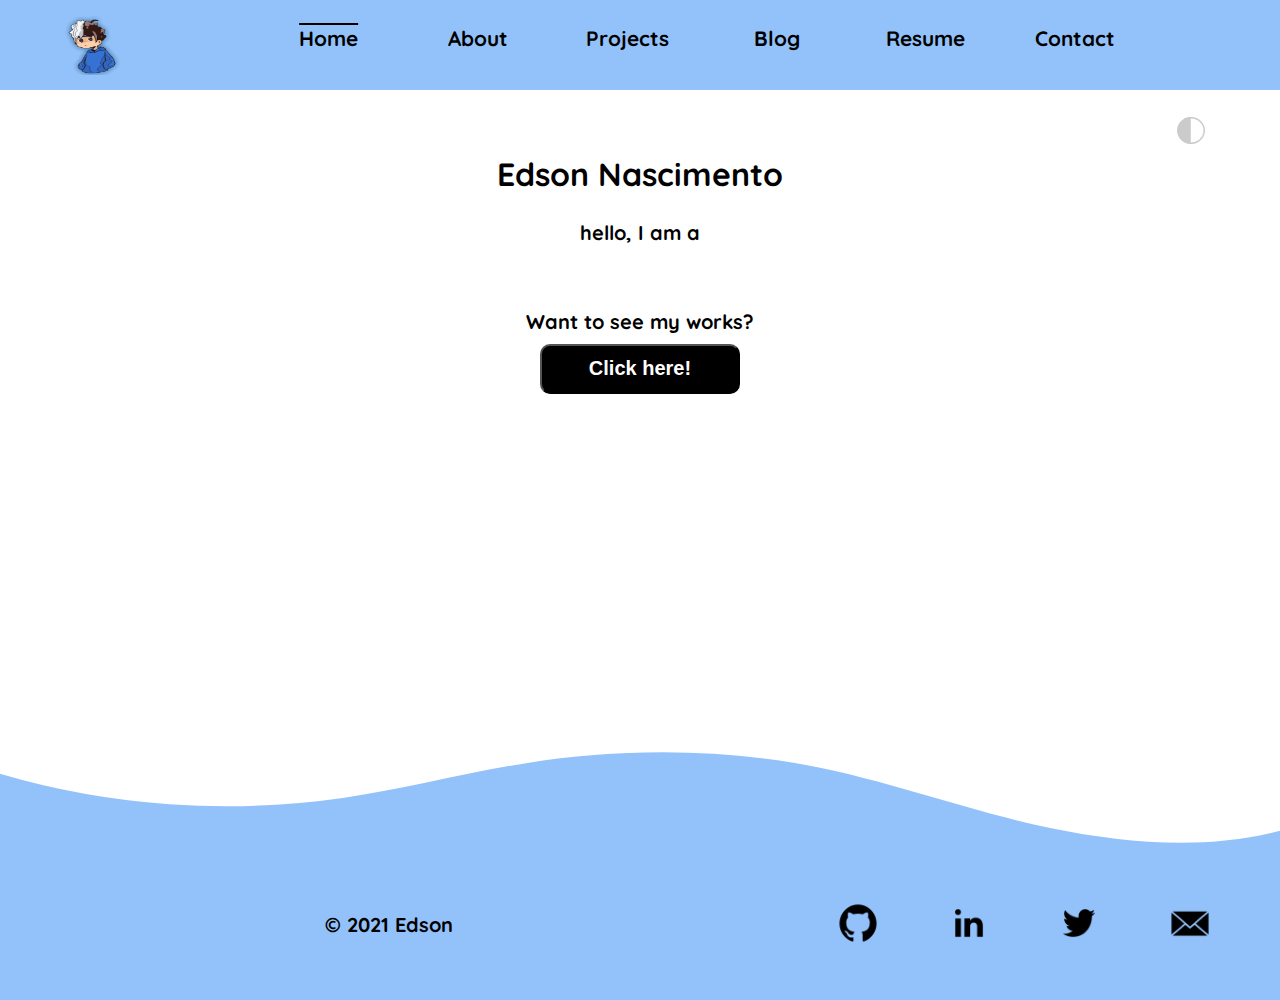
==== commit 88d66f7c: "update cartoon logo" ====
--- a/index.html
+++ b/index.html
@@ -14,6 +14,7 @@
 			rel="stylesheet"
 			type="text/css"
 			href="css/main.css"
+			integrity="i7mQ7EnelP/R3cOgPr8jHBOK9X9X5oz7WA6bVedNYeQYSkT6+AQGhga/Qcz9YTnG%"
 		/>
 		<link
 			rel="preconnect"
@@ -31,7 +32,7 @@
 			<!--Navigation menu -->
 			<nav class="menu">
 				<img
-					src="./assets/cartoon.png"
+					src="./assets/Picture1.png"
 					alt="profilePicture"
 				/>
 				<label id="open" for="toggle"
@@ -63,13 +64,12 @@
 				</div>
 			</nav>
 		</header>
-		<heading>
-			<h1 class="h1-home">Edson Nascimento</h1>
-			<h3 class="h3-home">
-				hello, I am a
-				<span class="typed"></span>
-			</h3>
-		</heading>
+		<!--heading-->
+		<h1 class="h1-home">Edson Nascimento</h1>
+		<h3 class="h3-home">
+			hello, I am a
+			<span class="typed"></span>
+		</h3>
 
 		<!--Page Content: Link to Projects -->
 		<section class="section-home">
--- a/css/main.css
+++ b/css/main.css
@@ -111,9 +111,6 @@
   .current-page-link {
     text-decoration: overline;
   }
-  .current-page-link:hover {
-    display: none;
-  }
   .menu-items {
     position: relative;
     background-image: none;
@@ -599,6 +596,14 @@
   min-height: 3300px;
 }
 
+.blogposts-box {
+  background-image: -webkit-gradient(linear, right bottom, left top, from(#93c2fa), color-stop(#93c2fa), to(#ffffff));
+  background-image: linear-gradient(to top left, #93c2fa, #93c2fa, #ffffff);
+  width: 90%;
+  border-radius: 10px;
+  margin: 20px auto;
+}
+
 .blogposts-text {
   line-height: 30px;
   padding: 20px 15px;
@@ -701,7 +706,7 @@
 }
 
 .resume-page-hight {
-  height: 2330px;
+  height: 2530px;
 }
 
 .skills-box {
@@ -709,7 +714,7 @@
   width: 90%;
   margin: 10% auto;
   border-radius: 10px;
-  height: 1380px;
+  height: 1580px;
 }
 
 .h1-skills {
@@ -759,256 +764,251 @@
   opacity: 0.8;
 }
 
+.label {
+  text-align: center;
+  font-size: 20px;
+  line-height: 30px;
+  font-weight: bolder;
+}
+
 .skills-btn {
   width: 120px;
   height: 30px;
-  display: none;
+  opacity: 0;
+  padding: auto;
+  text-align: center;
+  background-color: #000000;
+  color: #ffffff;
+  border-radius: 10px;
+}
+
+.skills-btn:hover {
+  background-color: #7a7a7a;
+  -webkit-transition: 0.5s ease-in-out;
+  transition: 0.5s ease-in-out;
+  -webkit-transform: scale(1.1);
+          transform: scale(1.1);
+  opacity: 0.8;
 }
 
 #html5:hover .skills-img {
   -webkit-transform: rotateY(360deg);
           transform: rotateY(360deg);
-  -webkit-animation: rotation 1.5s infinite linear;
-          animation: rotation 1.5s infinite linear;
+  -webkit-animation: rotation 1.5s;
+          animation: rotation 1.5s;
 }
 
 #html5:hover .skills-btn {
-  display: block;
-  margin: auto;
-  z-index: 5;
+  opacity: 1;
+  margin: auto;
 }
 
 #css3:hover .skills-img {
   -webkit-transform: rotateY(360deg);
           transform: rotateY(360deg);
-  -webkit-animation: rotation 1.5s infinite linear;
-          animation: rotation 1.5s infinite linear;
+  -webkit-animation: rotation 1.5s;
+          animation: rotation 1.5s;
 }
 
 #css3:hover .skills-btn {
-  display: block;
+  opacity: 1;
   margin: auto;
 }
 
 #js:hover .skills-img {
   -webkit-transform: rotateY(360deg);
           transform: rotateY(360deg);
-  -webkit-animation: rotation 1.5s infinite linear;
-          animation: rotation 1.5s infinite linear;
+  -webkit-animation: rotation 1.5s;
+          animation: rotation 1.5s;
 }
 
 #js:hover .skills-btn {
-  -webkit-transition: 2s;
-  transition: 2s;
-  display: block;
+  opacity: 1;
   margin: auto;
 }
 
 #react:hover .skills-img {
-  -webkit-animation: rotationX 3.5s infinite linear;
-          animation: rotationX 3.5s infinite linear;
+  -webkit-transform: rotateY(360deg);
+          transform: rotateY(360deg);
+  -webkit-animation: rotation 1.5s;
+          animation: rotation 1.5s;
 }
 
 #react:hover .skills-btn {
-  -webkit-transition: 2s;
-  transition: 2s;
-  display: block;
-  margin: auto;
+  opacity: 1;
+  margin: auto;
+}
+
+#react:hover .skills-img {
+  -webkit-animation: rotationX 1.5s;
+          animation: rotationX 1.5s;
 }
 
 #nodejs:hover .skills-img {
   -webkit-transform: rotateY(360deg);
           transform: rotateY(360deg);
-  -webkit-animation: rotation 1.5s infinite linear;
-          animation: rotation 1.5s infinite linear;
+  -webkit-animation: rotation 1.5s;
+          animation: rotation 1.5s;
 }
 
 #nodejs:hover .skills-btn {
-  -webkit-transition: 2s;
-  transition: 2s;
-  display: block;
+  opacity: 1;
   margin: auto;
 }
 
 #php:hover .skills-img {
   -webkit-transform: rotateY(360deg);
           transform: rotateY(360deg);
-  -webkit-animation: rotation 1.5s infinite linear;
-          animation: rotation 1.5s infinite linear;
+  -webkit-animation: rotation 1.5s;
+          animation: rotation 1.5s;
 }
 
 #php:hover .skills-btn {
-  -webkit-transition: 2s;
-  transition: 2s;
-  display: block;
+  opacity: 1;
   margin: auto;
 }
 
 #mongodb:hover .skills-img {
   -webkit-transform: rotateY(360deg);
           transform: rotateY(360deg);
-  -webkit-animation: rotation 1.5s infinite linear;
-          animation: rotation 1.5s infinite linear;
+  -webkit-animation: rotation 1.5s;
+          animation: rotation 1.5s;
 }
 
 #mongodb:hover .skills-btn {
-  -webkit-transition: 2s;
-  transition: 2s;
-  display: block;
+  opacity: 1;
   margin: auto;
 }
 
 #mysql:hover .skills-img {
   -webkit-transform: rotateY(360deg);
           transform: rotateY(360deg);
-  -webkit-animation: rotation 1.5s infinite linear;
-          animation: rotation 1.5s infinite linear;
+  -webkit-animation: rotation 1.5s;
+          animation: rotation 1.5s;
 }
 
 #mysql:hover .skills-btn {
-  -webkit-transition: 2s;
-  transition: 2s;
-  display: block;
+  opacity: 1;
   margin: auto;
 }
 
 #sass:hover .skills-img {
   -webkit-transform: rotateY(360deg);
           transform: rotateY(360deg);
-  -webkit-animation: rotation 1.5s infinite linear;
-          animation: rotation 1.5s infinite linear;
+  -webkit-animation: rotation 1.5s;
+          animation: rotation 1.5s;
 }
 
 #sass:hover .skills-btn {
-  -webkit-transition: 2s;
-  transition: 2s;
-  display: block;
+  opacity: 1;
   margin: auto;
 }
 
 #bootstrap:hover .skills-img {
   -webkit-transform: rotateY(360deg);
           transform: rotateY(360deg);
-  -webkit-animation: rotation 1.5s infinite linear;
-          animation: rotation 1.5s infinite linear;
+  -webkit-animation: rotation 1.5s;
+          animation: rotation 1.5s;
 }
 
 #bootstrap:hover .skills-btn {
-  -webkit-transition: 2s;
-  transition: 2s;
-  display: block;
+  opacity: 1;
   margin: auto;
 }
 
 #materialui:hover .skills-img {
   -webkit-transform: rotateY(360deg);
           transform: rotateY(360deg);
-  -webkit-animation: rotation 1.5s infinite linear;
-          animation: rotation 1.5s infinite linear;
+  -webkit-animation: rotation 1.5s;
+          animation: rotation 1.5s;
 }
 
 #materialui:hover .skills-btn {
-  -webkit-transition: 2s;
-  transition: 2s;
-  display: block;
+  opacity: 1;
   margin: auto;
 }
 
 #materialize:hover .skills-img {
   -webkit-transform: rotateY(360deg);
           transform: rotateY(360deg);
-  -webkit-animation: rotation 1.5s infinite linear;
-          animation: rotation 1.5s infinite linear;
+  -webkit-animation: rotation 1.5s;
+          animation: rotation 1.5s;
 }
 
 #materialize:hover .skills-btn {
-  -webkit-transition: 2s;
-  transition: 2s;
-  display: block;
+  opacity: 1;
   margin: auto;
 }
 
 #firebase:hover .skills-img {
   -webkit-transform: rotateY(360deg);
           transform: rotateY(360deg);
-  -webkit-animation: rotation 1.5s infinite linear;
-          animation: rotation 1.5s infinite linear;
+  -webkit-animation: rotation 1.5s;
+          animation: rotation 1.5s;
 }
 
 #firebase:hover .skills-btn {
-  -webkit-transition: 2s;
-  transition: 2s;
-  display: block;
+  opacity: 1;
   margin: auto;
 }
 
 #adobe:hover .skills-img {
   -webkit-transform: rotateY(360deg);
           transform: rotateY(360deg);
-  -webkit-animation: rotation 1.5s infinite linear;
-          animation: rotation 1.5s infinite linear;
+  -webkit-animation: rotation 1.5s;
+          animation: rotation 1.5s;
 }
 
 #adobe:hover .skills-btn {
-  -webkit-transition: 2s;
-  transition: 2s;
-  display: block;
+  opacity: 1;
   margin: auto;
 }
 
 #vscode:hover .skills-img {
   -webkit-transform: rotateY(360deg);
           transform: rotateY(360deg);
-  -webkit-animation: rotation 1.5s infinite linear;
-          animation: rotation 1.5s infinite linear;
+  -webkit-animation: rotation 1.5s;
+          animation: rotation 1.5s;
 }
 
 #vscode:hover .skills-btn {
-  -webkit-transition: 2s;
-  transition: 2s;
-  display: block;
+  opacity: 1;
   margin: auto;
 }
 
 #git:hover .skills-img {
   -webkit-transform: rotateY(360deg);
           transform: rotateY(360deg);
-  -webkit-animation: rotation 1.5s infinite linear;
-          animation: rotation 1.5s infinite linear;
+  -webkit-animation: rotation 1.5s;
+          animation: rotation 1.5s;
 }
 
 #git:hover .skills-btn {
-  -webkit-transition: 2s;
-  transition: 2s;
-  display: block;
+  opacity: 1;
   margin: auto;
 }
 
 #trello:hover .skills-img {
   -webkit-transform: rotateY(360deg);
           transform: rotateY(360deg);
-  -webkit-animation: rotation 1.5s infinite linear;
-          animation: rotation 1.5s infinite linear;
+  -webkit-animation: rotation 1.5s;
+          animation: rotation 1.5s;
 }
 
 #trello:hover .skills-btn {
-  -webkit-transition: 2s;
-  transition: 2s;
-  display: block;
+  opacity: 1;
   margin: auto;
 }
 
 #slack:hover .skills-img {
   -webkit-transform: rotateY(360deg);
           transform: rotateY(360deg);
-  -webkit-animation: rotation 1.5s infinite linear;
-          animation: rotation 1.5s infinite linear;
+  -webkit-animation: rotation 1.5s;
+          animation: rotation 1.5s;
 }
 
 #slack:hover .skills-btn {
-  -webkit-transition: 2s;
-  transition: 2s;
-  display: block;
+  opacity: 1;
   margin: auto;
 }
 
@@ -1108,16 +1108,16 @@
     width: 33.33%;
   }
   .resume-page-hight {
-    height: 1930px;
+    height: 2100px;
   }
   .skills-box {
-    height: 950px;
+    height: 1100px;
   }
 }
 
 @media screen and (min-width: 768px) {
   .resume-page-hight {
-    height: 1750px;
+    height: 1900px;
   }
   .h1-resume {
     margin: 5% 0;
@@ -1138,14 +1138,14 @@
     width: 25%;
   }
   .skills-box {
-    height: 800px;
+    height: 950px;
     width: 80%;
   }
 }
 
 @media screen and (min-width: 992px) {
   .resume-page-hight {
-    height: 1620px;
+    height: 1720px;
   }
   .h1-resume {
     margin: 3% 0;
@@ -1157,7 +1157,7 @@
     text-align: left;
   }
   .skills-box {
-    height: 720px;
+    height: 820px;
     width: 80%;
     margin: 5% auto;
   }
